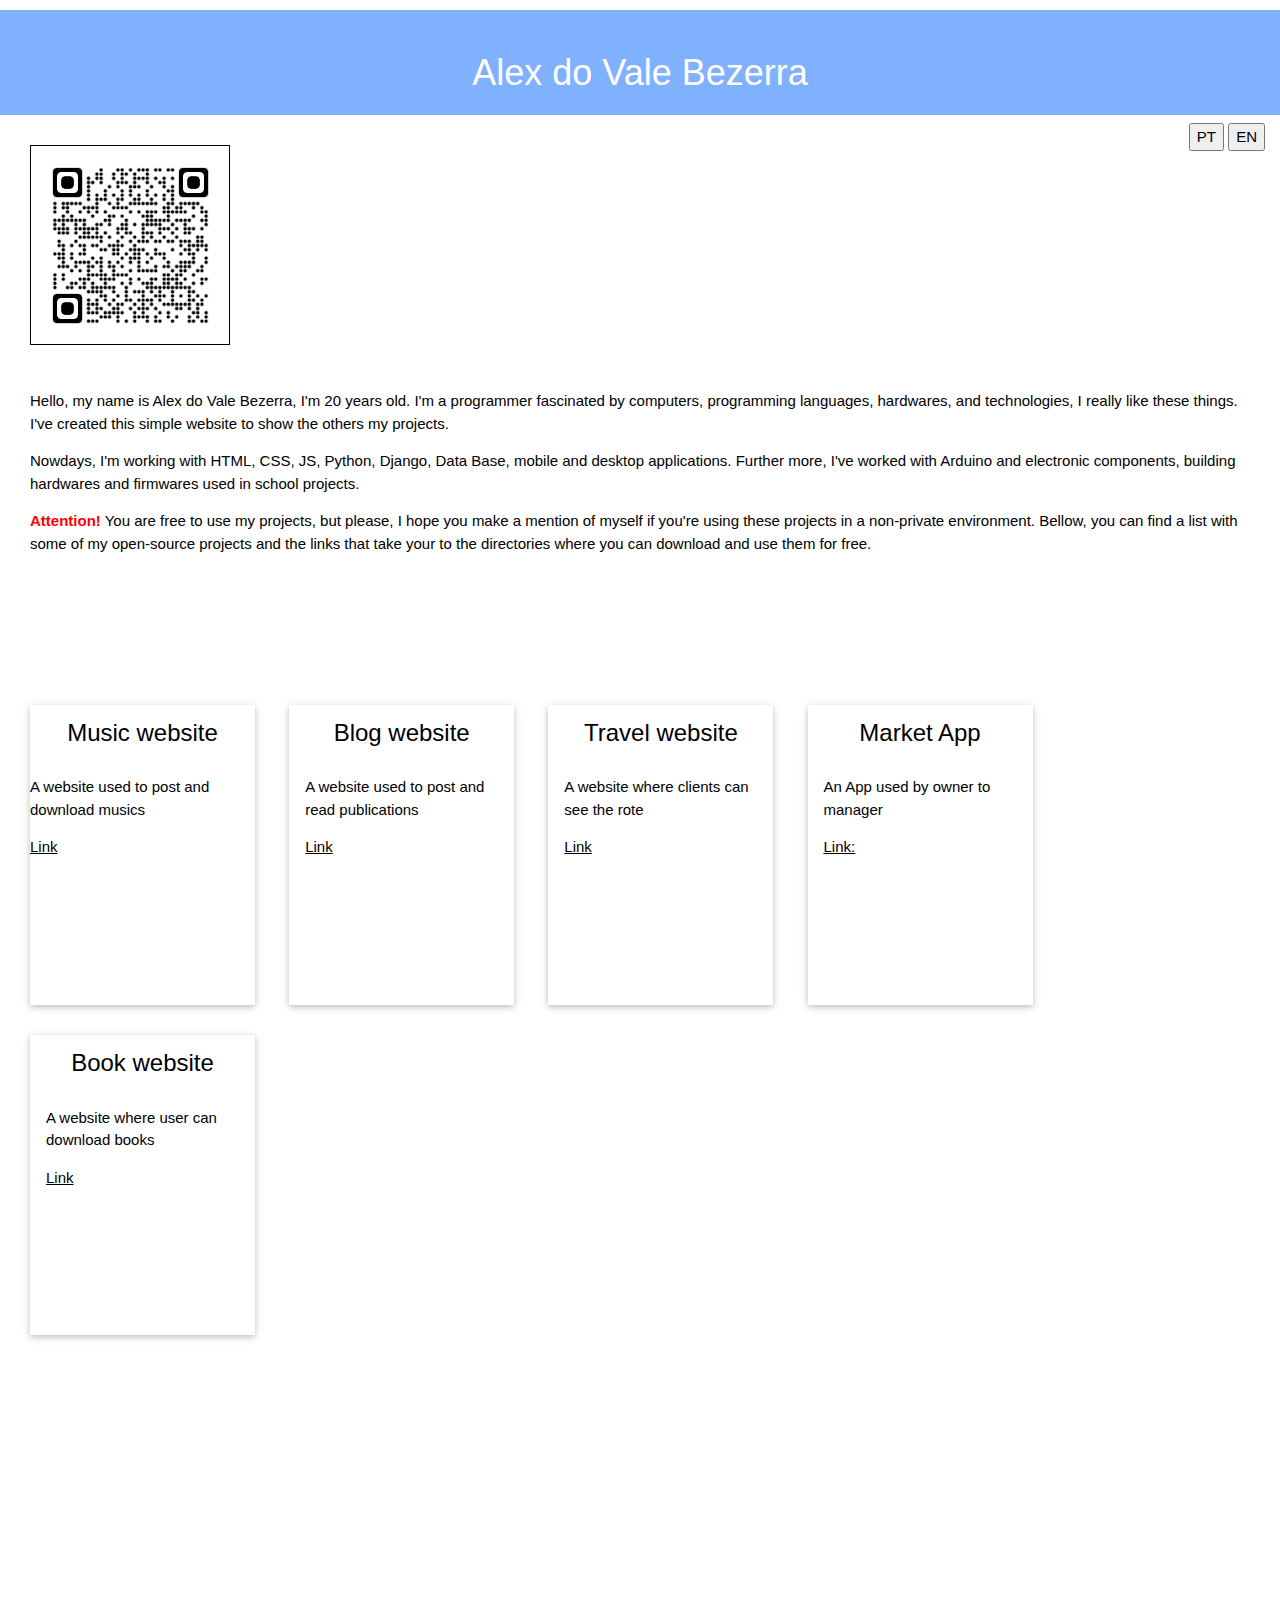
==== index.html @ 0909bda9 "Add files via upload" ====
<!DOCTYPE html>

<html>
	<head>
		<meta charset='utf-8'/> 
		
		<link rel="stylesheet" type="text/css" href="style.css">
		<link rel="stylesheet" href="https://www.w3schools.com/w3css/4/w3.css"> 
		
		<script>
			function changeToPT(){
				document.getElementById("p1").innerHTML = `
					Olá, meu nome é Alex do Vale Bezerra, tenho 20 anos. Eu sou
					um programador fascinado por computadores, linguagens de programação, hardwares, e tecnologias. Eu gosto muito
					destes assuntos. Eu criei este simples website para mostrar às pessoas os meus projetos.`;
				document.getElementById("p2").innerHTML = `
					Atualmente, eu estou trabalhando com HTML, CSS, JS, Python, Django, Banco de dados, e aplicativos móveis e para
					computadores. Ademais, eu trabalhei com Arduino e componentes eletrônicos, construindo hardwares e firmwares usados
					em projetos acadêmicos.`;
				document.getElementById("p3").innerHTML = `
					Atenção!! Você é livre para usar meus projetos, mas por favor, eu espero que você faça menção da minha pessoa caso
					esteja usando esses projetos em um ambiente não privado. Abaixo, você encontra uma lista com alguns dos meus projetos
					open-source e os links para os diretórios onde você pode encontrá-los, fazer o download e usá-los totalmente gratuito.`;
				document.getElementById("p4").innerHTML = "Um website para postar e baixar músicas";
				document.getElementById("p5").innerHTML = "Um website para postar e ler publicações";
				document.getElementById("p6").innerHTML = "Um website onde clientes podem saber a rota";
				document.getElementById("p7").innerHTML = "Um aplicativo usado pelo dono para gerenciar o mercado";
			}
			
			function changeToEN(){
				document.getElementById("p1").innerHTML = `
					Hello, my name is Alex do Vale Bezerra, I'm 20 years old. I'm a programmer fascinated by computers,
					programming languages, hardwares, and technologies, I really like these things. I've created this simple
					website to show the others my projects.`;
				document.getElementById("p2").innerHTML = `
					Nowdays, I'm working with HTML, CSS, JS, Python, Django, Data Base, mobile and desktop applications. 
					Further more, I've worked with Arduino and electronic components, building hardwares and firmwares used in 
					school projects.`;
				document.getElementById("p3").innerHTML = `
					Attention! You are free to use my projects, but please, I hope you make a 
					mention of myself if you're using these projects in a non-private environment. Bellow, you can find a list
					with some of my open-source projects and the links that take your to the directories where you can download 
					and use them for free`;
				document.getElementById("p4").innerHTML = "Website used to post and download musics";
				document.getElementById("p5").innerHTML = "Website used to post and read publications";
				document.getElementById("p6").innerHTML = "A website where clients can see the rote";
				document.getElementById("p7").innerHTML = "An App used by owner to manage";
			}
		</script>
		
	</head>
	
	<body>
		<header>
			<h1 class="title">Alex do Vale Bezerra</h1>
		</header>

		<img src='qrcode.png' width='200px' height='200px' id="qrcode"/>

		<div class="sub_menu">
			<button class="btn_language" onclick="changeToPT()">PT</button> <button class="btn_language" onclick="changeToEN()">EN</button>
		</div>


		
		<div id="content">
			<p id="p1">Hello, my name is Alex do Vale Bezerra, I'm 20 years old. I'm a programmer fascinated by computers,
			programming languages, hardwares, and technologies, I really like these things. I've created this simple
			website to show the others my projects.</p>
			
			<p id="p2">Nowdays, I'm working with HTML, CSS, JS, Python, Django, Data Base, mobile and desktop applications. 
			Further more, I've worked with Arduino and electronic components, building hardwares and firmwares used in 
			school projects. </p>
			
			<p id="p3"><strong class="advice">Attention!</strong> You are free to use my projects, but please, I hope you make a 
			mention of myself if you're using these projects in a non-private environment. Bellow, you can find a list
			with some of my open-source projects and the links that take your to the directories where you can download 
			and use them for free.</p>
			
			<div id="div_cards">
				<div class="w3-card w3-hover-shadow card">
					<div class="w3-container w3-center">
						<h3> Music website</h3>
					</div>
					<div clas="w3-container">
						<p id="p4">A website used to post and download musics</p>
						
						<p><a href="https://github.com/vb-ax/fastmusic">Link</a></p>
					</div>
				</div>
				
				<div class="w3-card w3-hover-shadow card">
					<div class="w3-container w3-center">
						<h3>Blog website</h3>
					</div>
					
					<div class="w3-container">
						<p id="p5">A website used to post and read publications</p>
						
						<p><a href="https://github.com/vb-ax/blog">Link</a></p>
					</div>
				</div>
				
				<div class="w3-card w3-hover-shadow card">
					<div class="w3-container w3-center">
						<h3>Travel website</h3>
					</div>
					
					<div class="w3-container">
						<p id="p6">A website where clients can see the rote</p>
						
						<p><a href="https://github.com/vb-ax/bus-agency">Link</a></p>
					</div>
				</div>
				
				<div class="w3-card w3-hover-shadow card">
					<div class="w3-container w3-center">
						<h3>Market App</h3>
					</div>
					
					<div class="w3-container">
						<p id="p7">An App used by owner to manager</p>
						
						<p><a href="https://github.com/vb-ax/marketapp">Link:</a></p>
					</div>
				</div>
				
				<div class="w3-card w3-hover-shadow card">
					<div class="w3-container w3-center">
						<h3>Book website</h3>
					</div>
					
					<div class="w3-container">
						<p id="p6">A website where user can download books</p>
						<p><a href="https://github.com/vb-ax/bookstore">Link</a></p>
					</div>
				</div>
			</div>
		</div>
		
		
		<footer>
		
		</footer>
	</body>
</html>
---- style.css ----
/* ----------- BODY ----------- */

body{
	font-size: 13pt;
}

/* ---------------------------- */



/* -------- Header ------------ */

header, footer{
	height:7em;
	background-color:rgba(0,100,255,0.5);
}

header .title{
	padding-top: 1em;
	color:rgba(255,255,255,1);
}

#qrcode{
    border: 0.1em solid black;
    padding: 0.3em;
    margin-top:2em;
    margin-left:2em;
}


/* ---------------------------- */


/* ------- DIV-CONTENT -------- */
#content{
	margin: 3em 2em 0 2em;
	height: 100em;
}

.card{
	height:20em;
	width:15em;
	display:inline-block;
	margin-right: 2em;
	margin-top: 2em;
}

#div_cards{
	margin-top: 8em;
}
/* ---------------------------- */


/* ------- FOOTER ------------- */

/* ---------------------------- */


.title{
	text-align:center;
}

.advice{
	color:rgba(255,0,0,1);
}

.sub_menu{
	float:right;
	margin: 0.5em 1em 2em 1em;
}
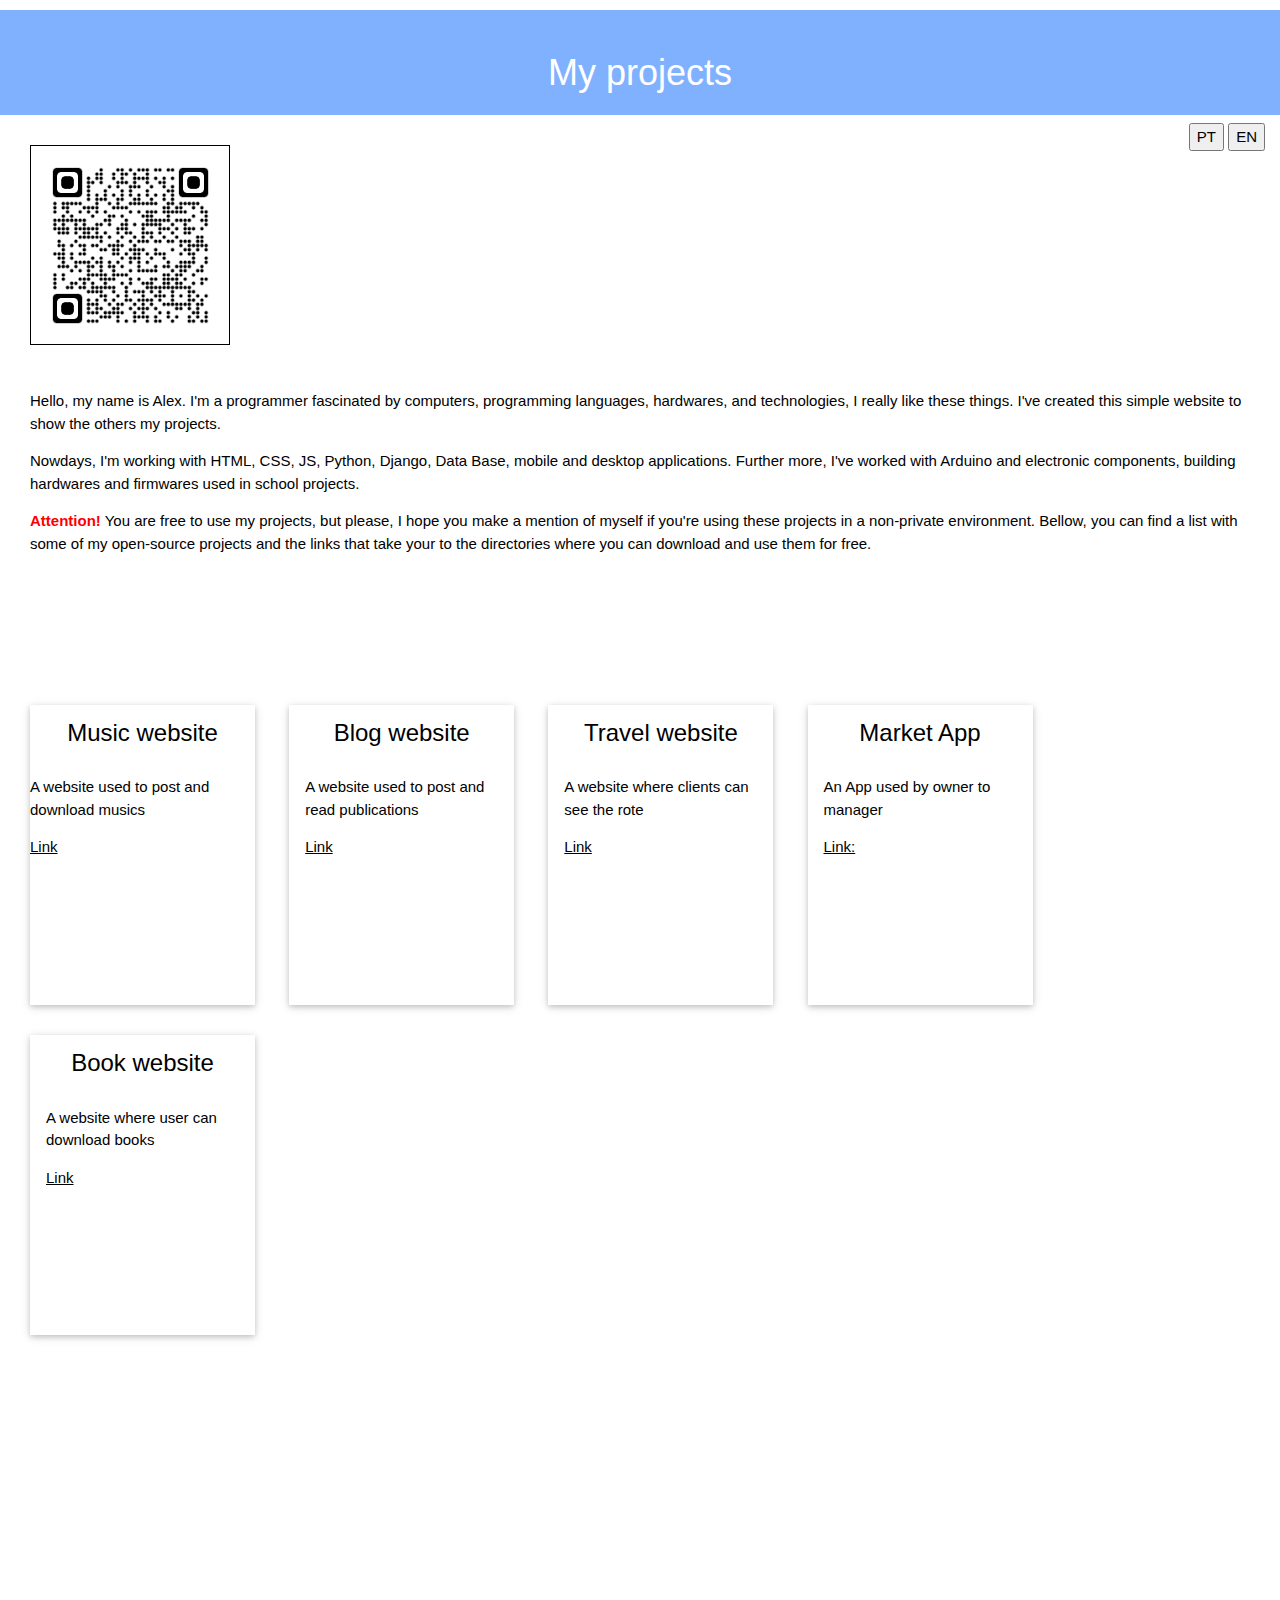
==== commit caa7755e: "Update index.html" ====
--- a/index.html
+++ b/index.html
@@ -10,7 +10,7 @@
 		<script>
 			function changeToPT(){
 				document.getElementById("p1").innerHTML = `
-					Olá, meu nome é Alex do Vale Bezerra, tenho 20 anos. Eu sou
+					Olá, meu nome é Alex, eu sou
 					um programador fascinado por computadores, linguagens de programação, hardwares, e tecnologias. Eu gosto muito
 					destes assuntos. Eu criei este simples website para mostrar às pessoas os meus projetos.`;
 				document.getElementById("p2").innerHTML = `
@@ -29,7 +29,7 @@
 			
 			function changeToEN(){
 				document.getElementById("p1").innerHTML = `
-					Hello, my name is Alex do Vale Bezerra, I'm 20 years old. I'm a programmer fascinated by computers,
+					Hello, my name is Alex. I'm a programmer fascinated by computers,
 					programming languages, hardwares, and technologies, I really like these things. I've created this simple
 					website to show the others my projects.`;
 				document.getElementById("p2").innerHTML = `
@@ -52,7 +52,7 @@
 	
 	<body>
 		<header>
-			<h1 class="title">Alex do Vale Bezerra</h1>
+			<h1 class="title">My projects</h1>
 		</header>
 
 		<img src='qrcode.png' width='200px' height='200px' id="qrcode"/>
@@ -64,7 +64,7 @@
 
 		
 		<div id="content">
-			<p id="p1">Hello, my name is Alex do Vale Bezerra, I'm 20 years old. I'm a programmer fascinated by computers,
+			<p id="p1">Hello, my name is Alex. I'm a programmer fascinated by computers,
 			programming languages, hardwares, and technologies, I really like these things. I've created this simple
 			website to show the others my projects.</p>
 			
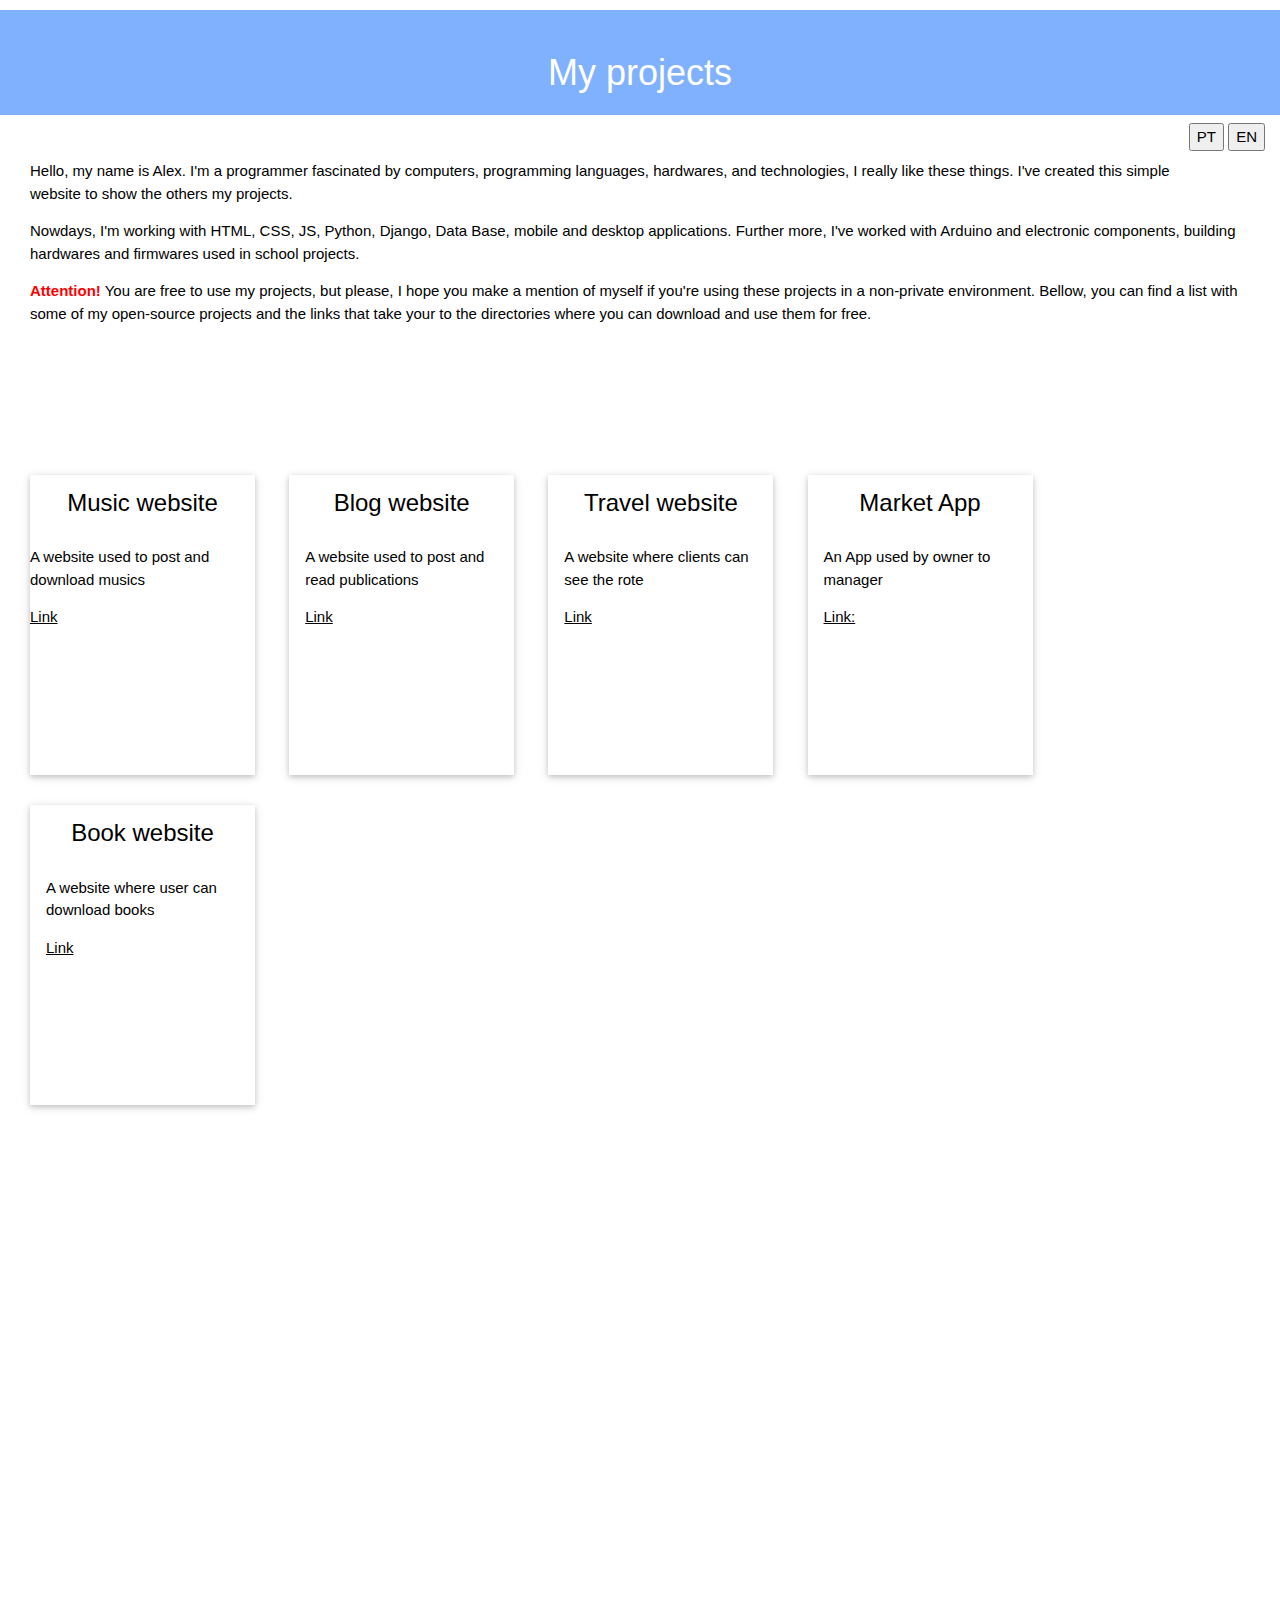
==== commit e6fde504: "Update index.html" ====
--- a/index.html
+++ b/index.html
@@ -54,8 +54,6 @@
 		<header>
 			<h1 class="title">My projects</h1>
 		</header>
-
-		<img src='qrcode.png' width='200px' height='200px' id="qrcode"/>
 
 		<div class="sub_menu">
 			<button class="btn_language" onclick="changeToPT()">PT</button> <button class="btn_language" onclick="changeToEN()">EN</button>
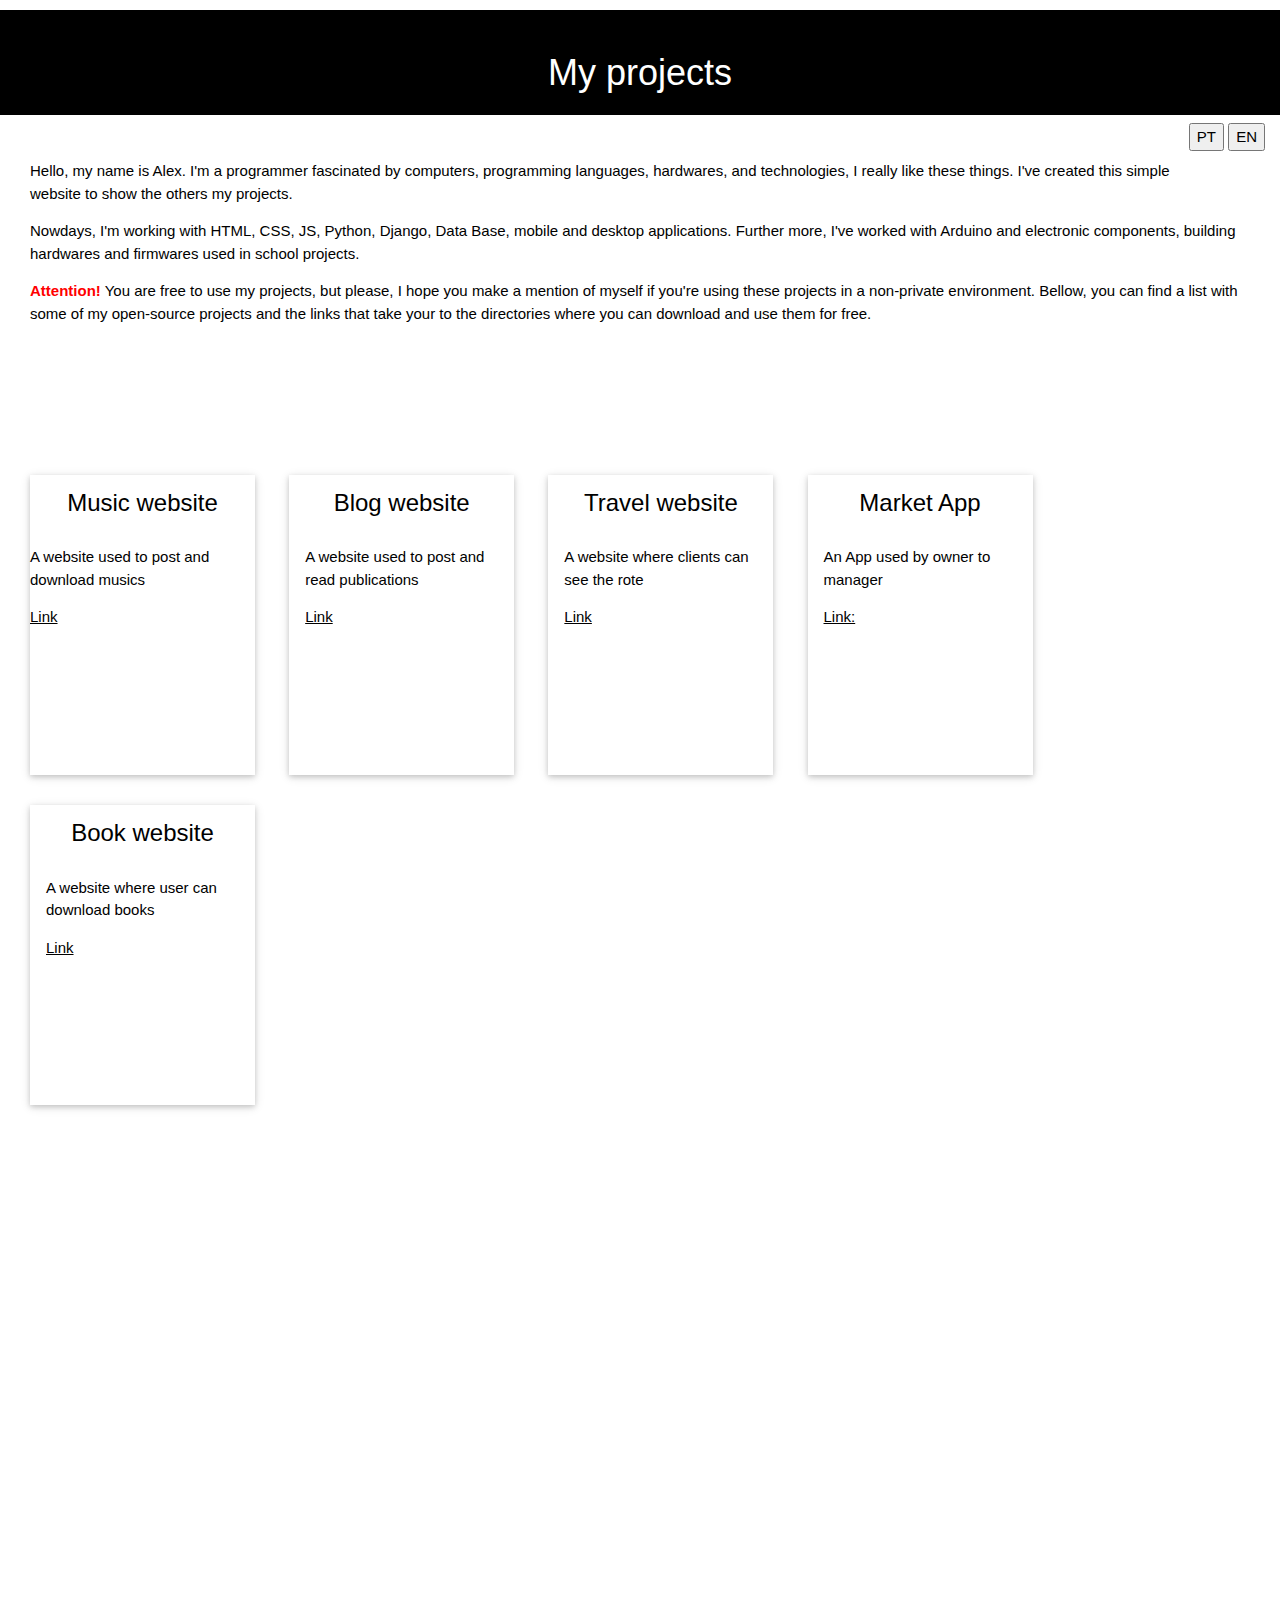
==== commit 5b75568e: "Update index.html" ====
--- a/index.html
+++ b/index.html
@@ -24,7 +24,7 @@
 				document.getElementById("p4").innerHTML = "Um website para postar e baixar músicas";
 				document.getElementById("p5").innerHTML = "Um website para postar e ler publicações";
 				document.getElementById("p6").innerHTML = "Um website onde clientes podem saber a rota";
-				document.getElementById("p7").innerHTML = "Um aplicativo usado pelo dono para gerenciar o mercado";
+				document.getElementById("p7").innerHTML = "Um aplicativo para gerenciar o mercado";
 			}
 			
 			function changeToEN(){
--- a/style.css
+++ b/style.css
@@ -12,7 +12,7 @@
 
 header, footer{
 	height:7em;
-	background-color:rgba(0,100,255,0.5);
+	background-color:#000000;
 }
 
 header .title{
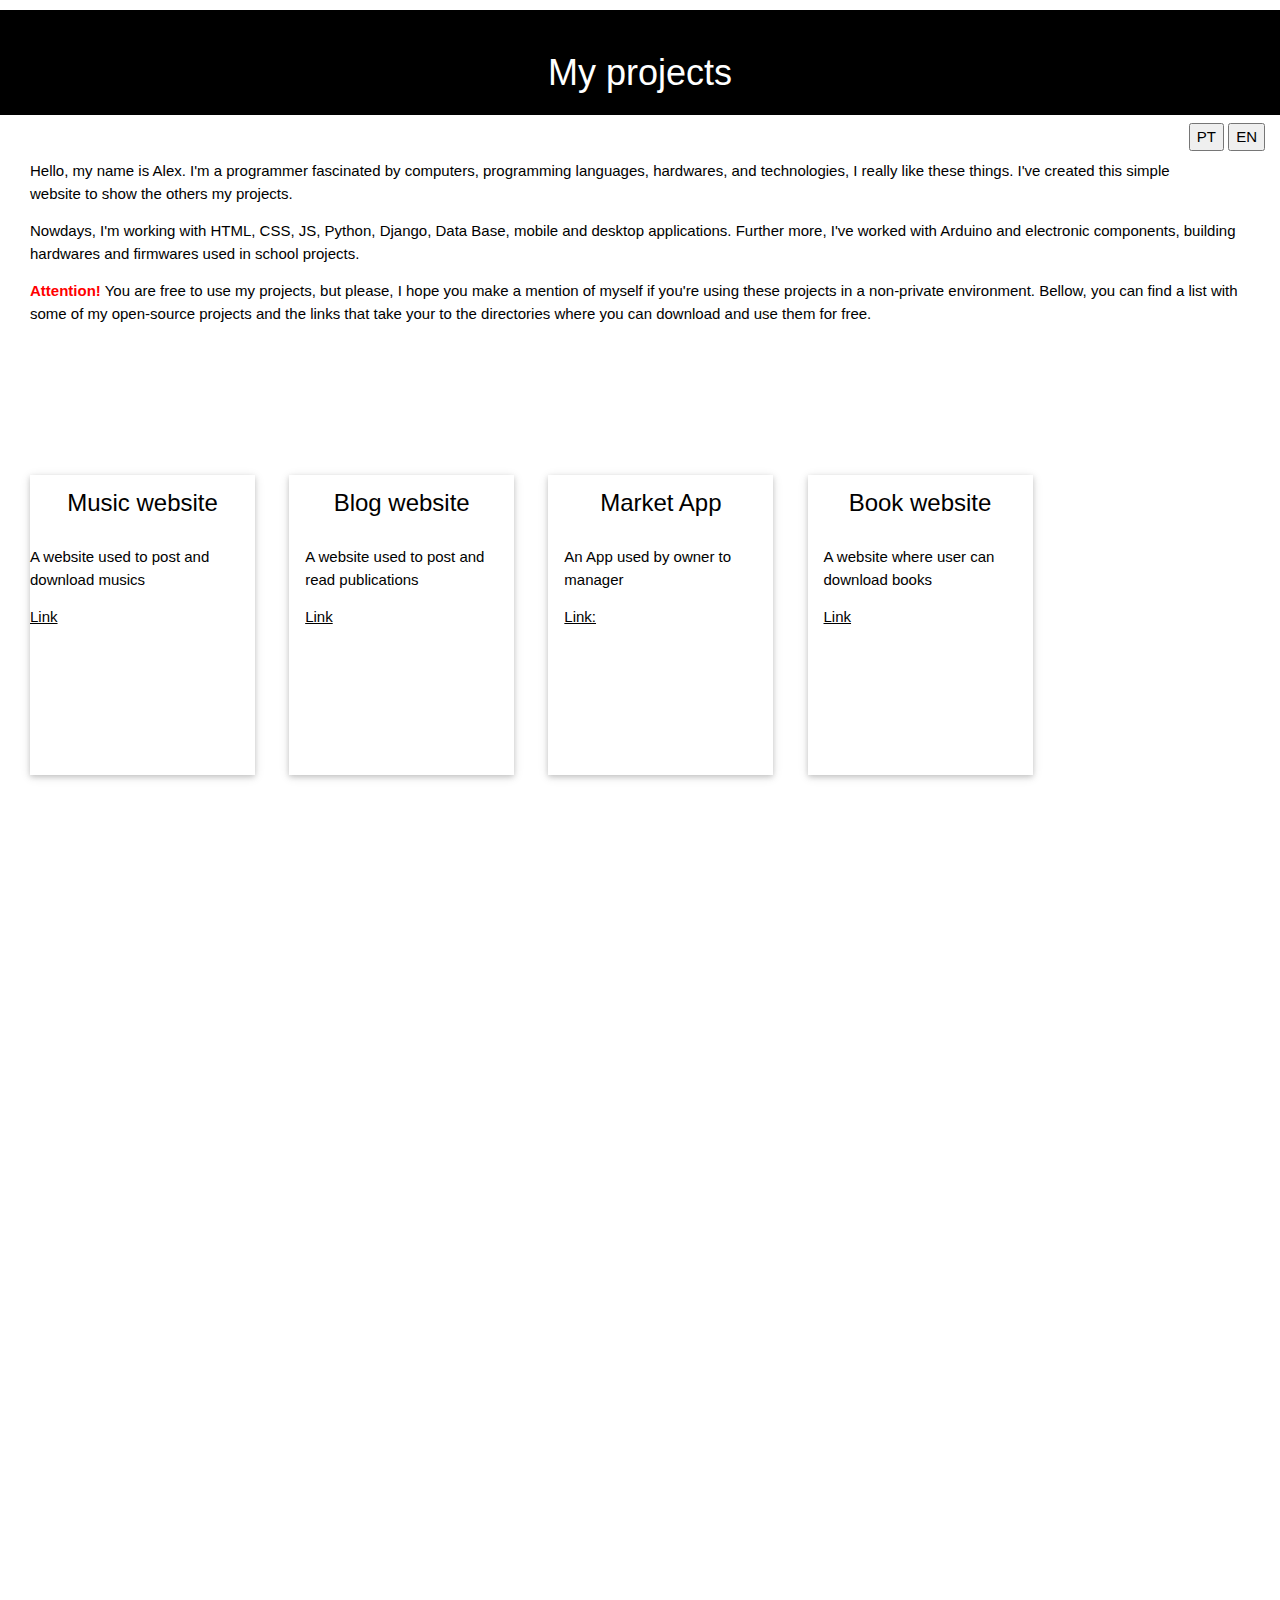
==== commit 8a556e07: "Update index.html" ====
--- a/index.html
+++ b/index.html
@@ -14,8 +14,8 @@
 					um programador fascinado por computadores, linguagens de programação, hardwares, e tecnologias. Eu gosto muito
 					destes assuntos. Eu criei este simples website para mostrar às pessoas os meus projetos.`;
 				document.getElementById("p2").innerHTML = `
-					Atualmente, eu estou trabalhando com HTML, CSS, JS, Python, Django, Banco de dados, e aplicativos móveis e para
-					computadores. Ademais, eu trabalhei com Arduino e componentes eletrônicos, construindo hardwares e firmwares usados
+					Atualmente, eu estou estudando HTML, CSS, JS, Python, Django, Banco de dados, e aplicativos móveis e para
+					computadores usando a linguagem python. Ademais, eu trabalhei com Arduino e componentes eletrônicos, construindo hardwares e firmwares usados
 					em projetos acadêmicos.`;
 				document.getElementById("p3").innerHTML = `
 					Atenção!! Você é livre para usar meus projetos, mas por favor, eu espero que você faça menção da minha pessoa caso
@@ -33,7 +33,7 @@
 					programming languages, hardwares, and technologies, I really like these things. I've created this simple
 					website to show the others my projects.`;
 				document.getElementById("p2").innerHTML = `
-					Nowdays, I'm working with HTML, CSS, JS, Python, Django, Data Base, mobile and desktop applications. 
+					Nowdays, I'm studying HTML, CSS, JS, Python, Django, Data Base, mobile and desktop applications using python. 
 					Further more, I've worked with Arduino and electronic components, building hardwares and firmwares used in 
 					school projects.`;
 				document.getElementById("p3").innerHTML = `
@@ -83,7 +83,7 @@
 					<div clas="w3-container">
 						<p id="p4">A website used to post and download musics</p>
 						
-						<p><a href="https://github.com/vb-ax/fastmusic">Link</a></p>
+						<p><a href="https://github.com/wi-p/musicwebsite">Link</a></p>
 					</div>
 				</div>
 				
@@ -95,22 +95,11 @@
 					<div class="w3-container">
 						<p id="p5">A website used to post and read publications</p>
 						
-						<p><a href="https://github.com/vb-ax/blog">Link</a></p>
+						<p><a href="https://github.com/wi-p/blog_site/tree/main/blog">Link</a></p>
 					</div>
 				</div>
 				
-				<div class="w3-card w3-hover-shadow card">
-					<div class="w3-container w3-center">
-						<h3>Travel website</h3>
-					</div>
-					
-					<div class="w3-container">
-						<p id="p6">A website where clients can see the rote</p>
-						
-						<p><a href="https://github.com/vb-ax/bus-agency">Link</a></p>
-					</div>
-				</div>
-				
+								
 				<div class="w3-card w3-hover-shadow card">
 					<div class="w3-container w3-center">
 						<h3>Market App</h3>
@@ -119,7 +108,7 @@
 					<div class="w3-container">
 						<p id="p7">An App used by owner to manager</p>
 						
-						<p><a href="https://github.com/vb-ax/marketapp">Link:</a></p>
+						<p><a href="hhttps://github.com/wi-p/sistema_compras">Link:</a></p>
 					</div>
 				</div>
 				
@@ -130,7 +119,7 @@
 					
 					<div class="w3-container">
 						<p id="p6">A website where user can download books</p>
-						<p><a href="https://github.com/vb-ax/bookstore">Link</a></p>
+						<p><a href="https://github.com/wi-p/ecomerce">Link</a></p>
 					</div>
 				</div>
 			</div>
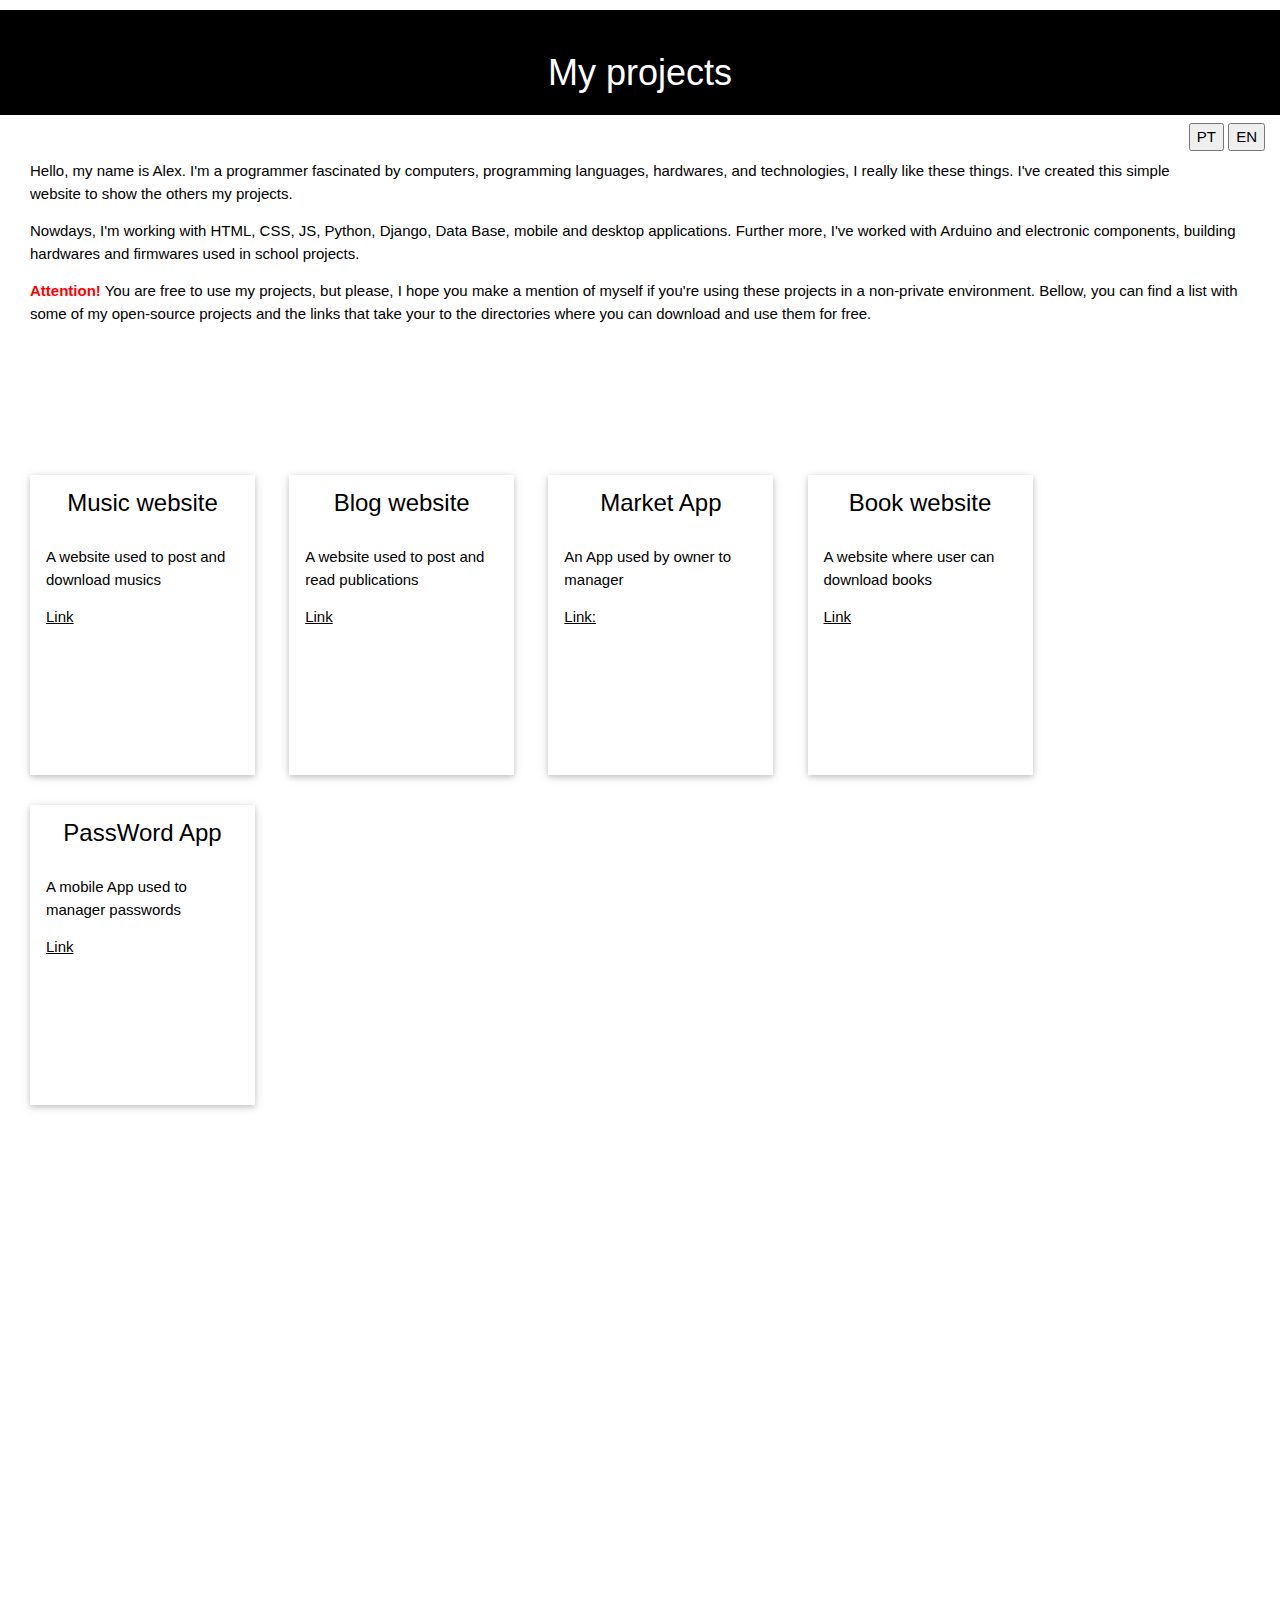
==== commit 0daca210: "Update index.html" ====
--- a/index.html
+++ b/index.html
@@ -80,10 +80,10 @@
 					<div class="w3-container w3-center">
 						<h3> Music website</h3>
 					</div>
-					<div clas="w3-container">
+					<div class="w3-container">
 						<p id="p4">A website used to post and download musics</p>
 						
-						<p><a href="https://github.com/wi-p/musicwebsite">Link</a></p>
+						<p class="link"><a href="https://github.com/wi-p/musicwebsite">Link</a></p>
 					</div>
 				</div>
 				
@@ -95,7 +95,7 @@
 					<div class="w3-container">
 						<p id="p5">A website used to post and read publications</p>
 						
-						<p><a href="https://github.com/wi-p/blog_site/tree/main/blog">Link</a></p>
+						<p class="link"><a href="https://github.com/wi-p/blog_site/tree/main/blog">Link</a></p>
 					</div>
 				</div>
 				
@@ -108,7 +108,7 @@
 					<div class="w3-container">
 						<p id="p7">An App used by owner to manager</p>
 						
-						<p><a href="hhttps://github.com/wi-p/sistema_compras">Link:</a></p>
+						<p class="link"><a href="hhttps://github.com/wi-p/sistema_compras">Link:</a></p>
 					</div>
 				</div>
 				
@@ -119,7 +119,18 @@
 					
 					<div class="w3-container">
 						<p id="p6">A website where user can download books</p>
-						<p><a href="https://github.com/wi-p/ecomerce">Link</a></p>
+						<p class="link"><a href="https://github.com/wi-p/ecomerce">Link</a></p>
+					</div>
+				</div>
+
+				<div class="w3-card w3-hover-shadow card">
+					<div class="w3-container w3-center">
+						<h3>PassWord App</h3>
+					</div>
+					
+					<div class="w3-container">
+						<p id="p6">A mobile App used to manager passwords</p>
+						<p class="link"><a href="https://github.com/wi-p/passwordmanager">Link</a></p>
 					</div>
 				</div>
 			</div>
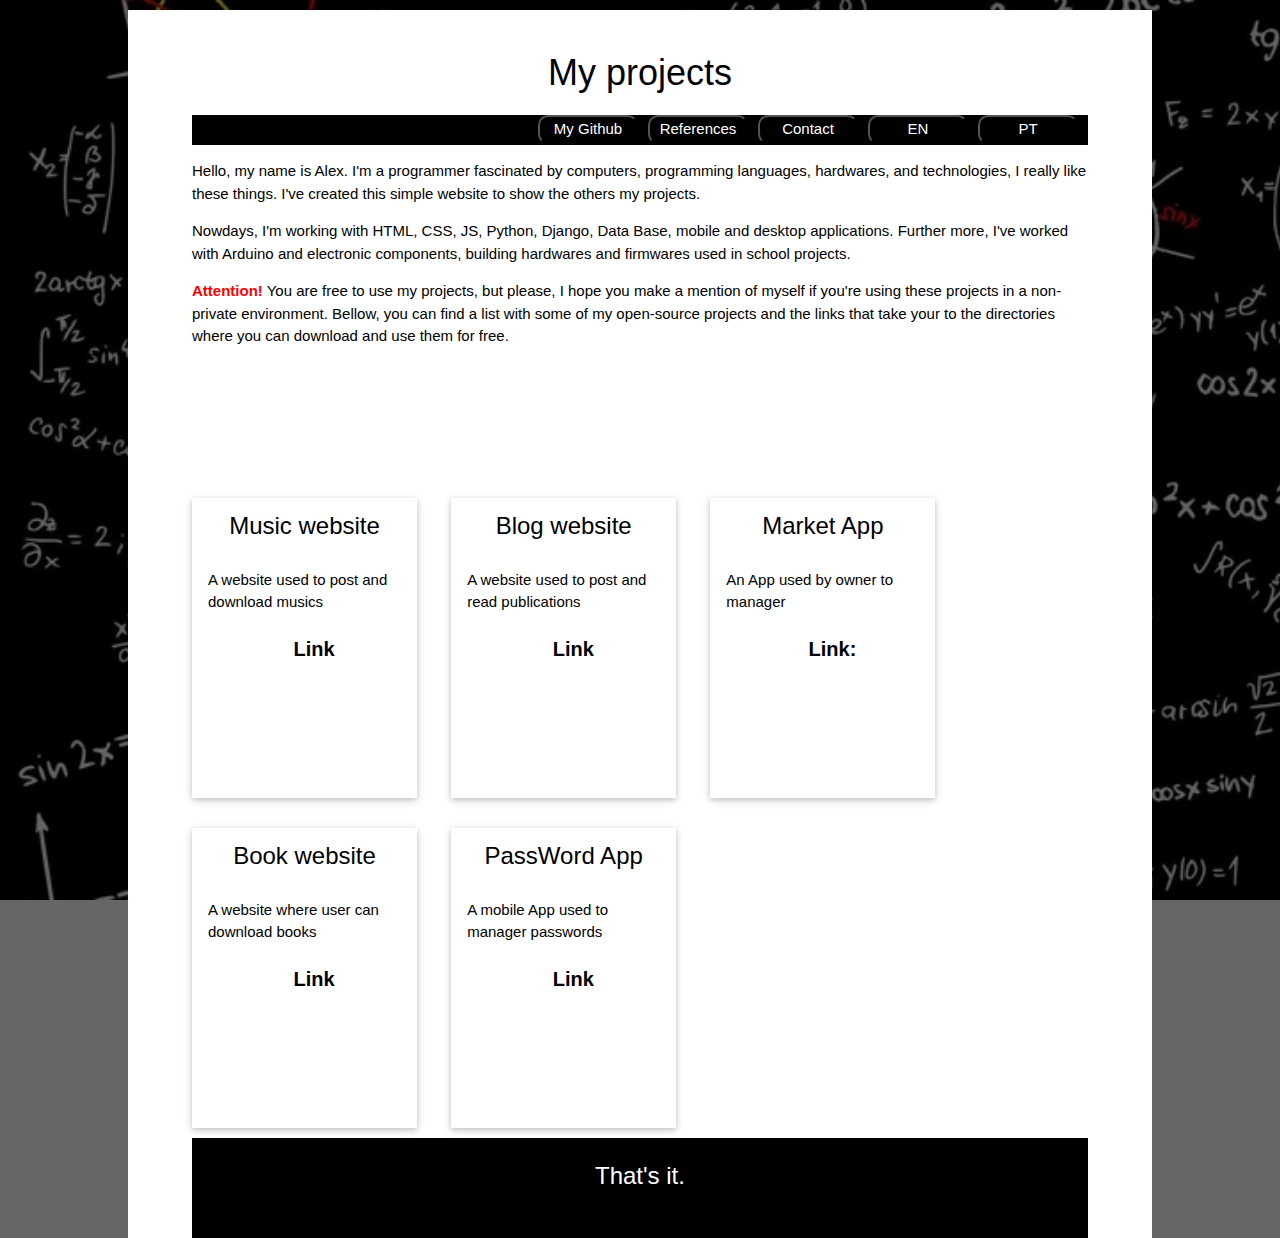
==== commit 89d30328: "Add files via upload" ====
--- a/index.html
+++ b/index.html
@@ -6,62 +6,28 @@
 		
 		<link rel="stylesheet" type="text/css" href="style.css">
 		<link rel="stylesheet" href="https://www.w3schools.com/w3css/4/w3.css"> 
-		
-		<script>
-			function changeToPT(){
-				document.getElementById("p1").innerHTML = `
-					Olá, meu nome é Alex, eu sou
-					um programador fascinado por computadores, linguagens de programação, hardwares, e tecnologias. Eu gosto muito
-					destes assuntos. Eu criei este simples website para mostrar às pessoas os meus projetos.`;
-				document.getElementById("p2").innerHTML = `
-					Atualmente, eu estou estudando HTML, CSS, JS, Python, Django, Banco de dados, e aplicativos móveis e para
-					computadores usando a linguagem python. Ademais, eu trabalhei com Arduino e componentes eletrônicos, construindo hardwares e firmwares usados
-					em projetos acadêmicos.`;
-				document.getElementById("p3").innerHTML = `
-					Atenção!! Você é livre para usar meus projetos, mas por favor, eu espero que você faça menção da minha pessoa caso
-					esteja usando esses projetos em um ambiente não privado. Abaixo, você encontra uma lista com alguns dos meus projetos
-					open-source e os links para os diretórios onde você pode encontrá-los, fazer o download e usá-los totalmente gratuito.`;
-				document.getElementById("p4").innerHTML = "Um website para postar e baixar músicas";
-				document.getElementById("p5").innerHTML = "Um website para postar e ler publicações";
-				document.getElementById("p6").innerHTML = "Um website onde clientes podem saber a rota";
-				document.getElementById("p7").innerHTML = "Um aplicativo para gerenciar o mercado";
-			}
-			
-			function changeToEN(){
-				document.getElementById("p1").innerHTML = `
-					Hello, my name is Alex. I'm a programmer fascinated by computers,
-					programming languages, hardwares, and technologies, I really like these things. I've created this simple
-					website to show the others my projects.`;
-				document.getElementById("p2").innerHTML = `
-					Nowdays, I'm studying HTML, CSS, JS, Python, Django, Data Base, mobile and desktop applications using python. 
-					Further more, I've worked with Arduino and electronic components, building hardwares and firmwares used in 
-					school projects.`;
-				document.getElementById("p3").innerHTML = `
-					Attention! You are free to use my projects, but please, I hope you make a 
-					mention of myself if you're using these projects in a non-private environment. Bellow, you can find a list
-					with some of my open-source projects and the links that take your to the directories where you can download 
-					and use them for free`;
-				document.getElementById("p4").innerHTML = "Website used to post and download musics";
-				document.getElementById("p5").innerHTML = "Website used to post and read publications";
-				document.getElementById("p6").innerHTML = "A website where clients can see the rote";
-				document.getElementById("p7").innerHTML = "An App used by owner to manage";
-			}
-		</script>
+		<link href="https://emoji-css.afeld.me/emoji.css" rel="stylesheet">
+
+		<script src="js/main.js"></script>
 		
 	</head>
 	
 	<body>
-		<header>
-			<h1 class="title">My projects</h1>
-		</header>
-
-		<div class="sub_menu">
-			<button class="btn_language" onclick="changeToPT()">PT</button> <button class="btn_language" onclick="changeToEN()">EN</button>
-		</div>
-
-
 		
 		<div id="content">
+			<header>
+				<h1 class="title">My projects</h1>
+			</header>
+	
+			<div class="sub_menu">
+				<button class="btn_language" onclick="changeToPT()">PT <i class="em em-flag-br" aria-role="presentation" aria-label="Brazil Flag"></i></button> 
+				<button class="btn_language" onclick="changeToEN()">EN <i class="em em-flag-um" aria-role="presentation" aria-label="U.S. Outlying Islands Flag"></i></button>
+
+				<button class="btn_language">Contact</button>
+				<button class="btn_language"><a href="references.html">References</a></button>
+				<button class="btn_language"><a href="https://github.com/wi-p">My Github</a></button>
+			</div>
+	
 			<p id="p1">Hello, my name is Alex. I'm a programmer fascinated by computers,
 			programming languages, hardwares, and technologies, I really like these things. I've created this simple
 			website to show the others my projects.</p>
@@ -134,11 +100,10 @@
 					</div>
 				</div>
 			</div>
+
+			<footer>
+				<h3>That's it.</h3>
+			</footer>
 		</div>
-		
-		
-		<footer>
-		
-		</footer>
 	</body>
 </html>
--- a/style.css
+++ b/style.css
@@ -2,22 +2,46 @@
 
 body{
 	font-size: 13pt;
+	background-image: url('resources/images/background.webp');
+	background-repeat: no-repeat;
+	background-size:cover;
+	background-attachment: fixed;
+	background-color: rgba(0, 0, 0, 0.6);
+    background-blend-mode: darken;
 }
 
 /* ---------------------------- */
 
-
+.link{
+	font-size:15pt;
+	margin-left:10%;
+	text-align:center;
+	font-weight:bold;
+}
 
 /* -------- Header ------------ */
 
-header, footer{
+header{
 	height:7em;
-	background-color:#000000;
+	margin:auto;
+	width:80%;
+	padding-left: 5%;
+	padding-right:5%;
+	background-color:white;
+	display: inline-block;
+}
+
+#content{
+	margin:auto;
+	width:80%;
+	padding-left: 5%;
+	padding-right:5%;
+	
+	background-color:white;
 }
 
 header .title{
 	padding-top: 1em;
-	color:rgba(255,255,255,1);
 }
 
 #qrcode{
@@ -32,10 +56,7 @@
 
 
 /* ------- DIV-CONTENT -------- */
-#content{
-	margin: 3em 2em 0 2em;
-	height: 100em;
-}
+
 
 .card{
 	height:20em;
@@ -48,11 +69,24 @@
 #div_cards{
 	margin-top: 8em;
 }
+
+a{
+	text-decoration: none;
+}
 /* ---------------------------- */
 
 
 /* ------- FOOTER ------------- */
+footer{
+	text-align: center;
+	height:100px;
+	background-color:black;
+	color:white;
+}
 
+footer h3{
+	padding-top:20px;
+}
 /* ---------------------------- */
 
 
@@ -65,6 +99,22 @@
 }
 
 .sub_menu{
+	width:100%;
+	height:30px;
+	background-color: black;
+}
+
+.btn_language{
 	float:right;
-	margin: 0.5em 1em 2em 1em;
+	margin:0 10px 0 0;
+	width:100px;
+	border-radius:10px;
+	background-color:black;
+	color:white;
+	transition-duration: 0.5s;
 }
+
+.btn_language:hover{
+	background-color:rgb(195, 186, 186);
+	color:black;
+}
